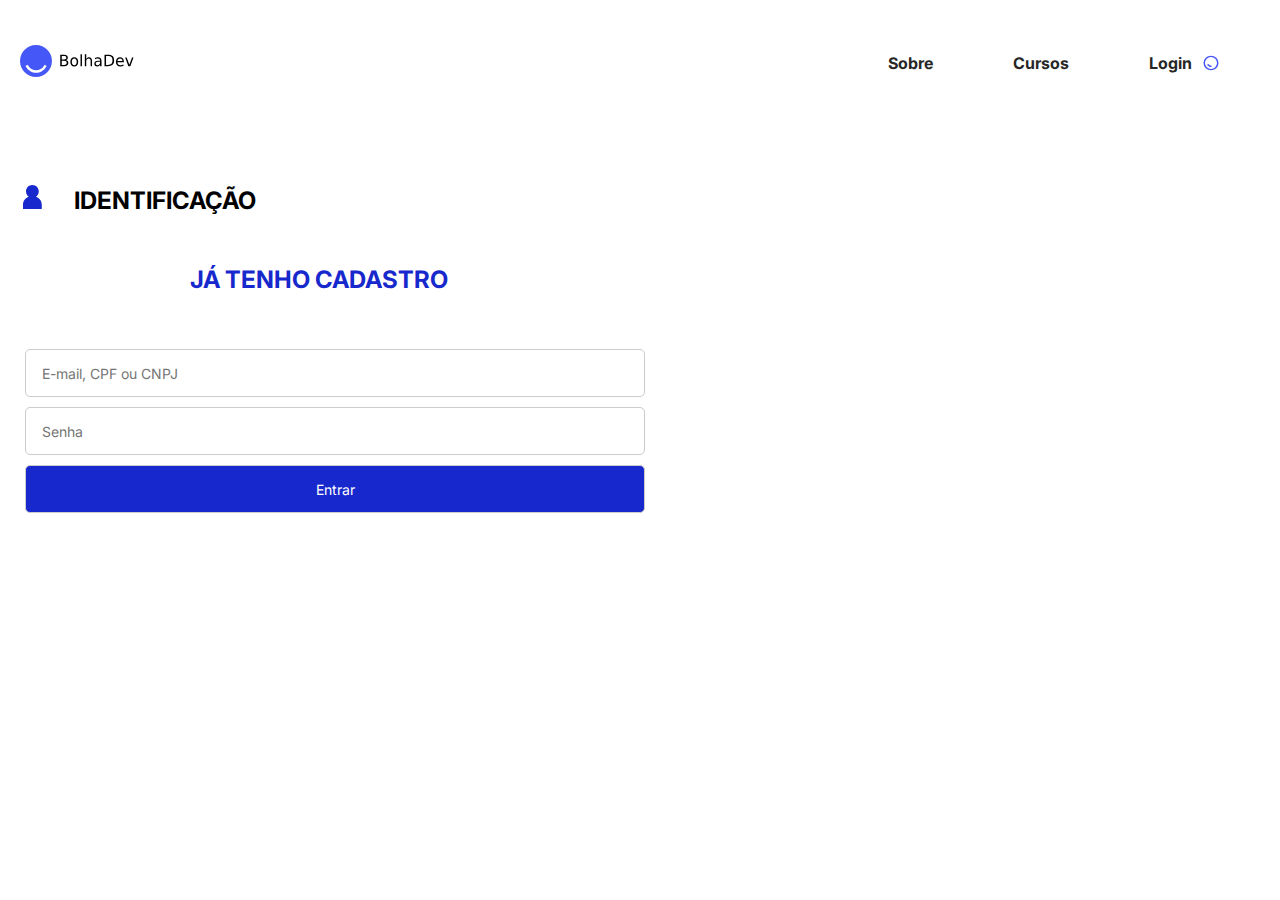
==== login.html @ 677751c6 "adicionando login-cadastro" ====
<!DOCTYPE html>
<html lang="pt-br">

<head>
    <meta charset="UTF-8" />
    <meta http-equiv="X-UA-Compatible" content="IE=edge" />
    <meta name="viewport" content="width=device-width, initial-scale=1.0" />
    <link rel="stylesheet" href="css/style.css" />
    <title>BolhaDev - Educacional</title>
    <link rel="shortcut icon" href="/assets/fav-icon.png">
</head>

<body>


    <!-- Menu -->
    <header class="header">
        <nav class="navbar container">
            <div>
                <img src="assets/icon-bolhadev (1).svg" alt="logo" class="logo-bolha" />
            </div>
            <nav>
                <ul class="site-navigation">
                    <li class="nav-links"><a href="#">Sobre</a></li>
                    <li class="nav-links"><a href="#">Cursos</a></li>

                    <li class="nav-links">
                        <a href="#" class="btn">Login
                            <img src="assets/icon-btn.svg" class="img-btn">
                        </a>
                    </li>
                </ul>
            </nav>
    </header>

    <!-- Cadastro -->
    <main class="container">
        <div class="desc identificar">
            <svg width="24" height="24" viewBox="0 0 24 24" fill="none" xmlns="https://www.w3.org/2000/svg"><path fill-rule="evenodd" clip-rule="evenodd" d="M15.975 11.625C17.6625 10.4625 18.75 8.55 18.75 6.375C18.75 2.85 15.9 0 12.375 0C8.85 0 6 2.85 6 6.375C6 8.55 7.0875 10.4625 8.775 11.625C5.4375 12.675 3 15.825 3 19.5V24H21.75V19.5C21.75 15.825 19.3125 12.675 15.975 11.625Z" fill="#1729cc"></path></svg>
            <h2 class="titulo-cadastro">IDENTIFICAÇÃO</h2>
        </div>
        <div class="cadastro-todos container2">
            <h2 class="titulo2-cadastro"> JÁ TENHO CADASTRO</h2>

        </div>
        <form action="#">
            <div class="user-detalhes">
                <div class="input-box">
                    <input type="text" placeholder="E-mail, CPF ou CNPJ">
                </div>
            </div>
            <div class="user-detalhes">
                <div class="input-box">
                    <input type="text" placeholder="Senha">

                </div>

            </div>
            <a href="index.html">
                <button type="submit" class="btn-entrar">Entrar</button>
            </a>
        </form>

    </main>
</body>

</html>
---- css/style.css ----
@import url('https://fonts.googleapis.com/css2?family=Inter:wght@300;400;500;600;700;800&display=swap');
* {
    padding: 0;
    margin: 0;
    box-sizing: border-box;
    font-family: 'Inter', sans-serif;
}


/* ----  config globais ---- */

.container {
    max-width: 1400px;
    margin: auto;
    padding: 20px;
}

.container2 {
    max-width: 1000px;
    margin: auto;
    padding: 50px;
}


/* Menu estilos */

.navbar {
    display: flex;
    justify-content: space-between;
    align-items: center;
}

.site-navigation {
    display: flex;
    list-style-type: none;
}


/* Menus  */

.nav-links a {
    display: flex;
    margin: 20px;
    text-decoration: none;
    color: #262626;
    font-weight: 600;
    font-size: 1rem;
    padding: 12px 20px;
    line-height: 1.4;
    font-weight: bold;
}

.img-btn {
    margin-left: 10px;
}


/* Btn menu */

.btn {
    background-color: #fff;
    border-radius: 10px;
    padding: 12px 70px;
    text-align: center;
    text-decoration: none;
}

a:hover,
a::after {
    color: #4557F6;
}


/* Home text */

.home {
    display: flex;
    justify-content: space-between;
    padding: 80px;
}

.titulo-home {
    font-size: 3.8rem;
    line-height: 1.5;
    font-weight: bold;
}

.home span {
    color: #4557F6;
    font-weight: 500;
}


/* Btn Home */

.btn2 {
    margin: 30px auto;
    min-width: 200px;
    height: 40px;
    color: #fff;
    padding: 5px 10px;
    font-weight: bold;
    cursor: pointer;
    transition: all 0.3s ease;
    position: relative;
    display: inline-block;
    outline: none;
    border-radius: 5px;
    border: none;
    background: #4557F6;
    box-shadow: 0 5px #4433ff;
}

.btn2:hover {
    box-shadow: 0 3px #4433ff;
    top: 1px;
}

.btn2:active {
    box-shadow: 0 0 #4433ff;
    top: 5px;
}

.text-home {
    width: 70vh;
}

.text-home p {
    line-height: 1.8;
    letter-spacing: 2px;
    margin-top: 20px;
}


/* Img Home */

.lisa {
    width: 390px;
    height: 350px;
    object-fit: cover;
    border-radius: 10px;
    border: 1px solid #262626;
}

.scroll-img {
    text-align: center;
    margin-bottom: 100px;
}


/* Cards Cursos */

.cursos {
    height: 100vh;
}

.cursos h2 {
    font-size: 2rem;
}


/*  container cursos cards items */

.curso {
    height: 100vh;
}

.cards-todos {
    width: 85%;
    margin: 50px auto;
    display: grid;
    grid-template-columns: repeat(auto-fit, minmax(350px, 1fr));
    gap: 25px;
    padding-bottom: 150px;
}

.cards {
    background-color: #fff;
    box-shadow: 0px 4px 8px 0px rgba(0, 0, 0, 0.2);
}

.img-section {
    height: 225px;
    background-color: red;
}


/* cards images */

.cards .img-card-1 {
    background-image: url('/assets/html.png');
    background-size: cover;
    background-repeat: no-repeat;
    background-position: center;
}

.cards .img-card-2 {
    background-image: url('/assets/css.png');
    background-size: cover;
    background-repeat: no-repeat;
    background-position: center;
}

.cards .img-card-3 {
    background-image: url('/assets/js.jpg');
    background-size: cover;
    background-repeat: no-repeat;
    background-position: center;
}

.cards .img-card-4 {
    background-image: url('/assets/jquery.jpg');
    background-size: cover;
    background-repeat: no-repeat;
    background-position: center;
}

.cards .img-card-5 {
    background-image: url('/assets/bootstrap-social.png');
    background-size: cover;
    background-repeat: no-repeat;
    background-position: center;
}

.cards .img-card-6 {
    background-image: url('/assets/nodejs.png');
    background-size: cover;
    background-repeat: no-repeat;
    background-position: center;
}


/* texto de cards */

.content {
    padding: 40px 10px;
    text-align: center;
}

.content h2 {
    letter-spacing: 1.5px;
}

.content p {
    margin: 15px auto;
    font-size: 15px;
}

.content a {
    text-decoration: none;
    font-size: 17px;
    color: #fff;
    letter-spacing: 1.5px;
    display: inline-block;
    background: #4433ff;
    padding: 8px 15px;
    border-radius: 10px;
    font-weight: 600;
    margin-top: 20px;
}

.cursos-text {
    font-size: 2rem;
    text-align: center;
}

footer {
    width: 100%;
    background-color: #cfcaca;
    padding: 20px 0;
}

footer .desc {
    color: #262626;
    line-height: 1.8;
    letter-spacing: 2px;
    font-size: 12px;
    padding: 20px 0;
    font-weight: 500;
}

.footer {
    display: flex;
    justify-content: space-between;
}

footer ul {
    display: flex;
    list-style: none;
}

footer .feather {
    margin-top: 15px;
    width: 30px;
    height: 30px;
    stroke: #1729cc;
    margin-right: 16px;
}

.titulo-cadastro {
    margin: 40px 0 0 30px;
}

.desc {
    display: flex;
    flex-direction: row;
    -webkit-box-align: baseline;
    align-items: baseline;
}

.caixa input {
    width: 100%;
}

.titulo2-cadastro {
    color: #1729cc;
}

.user-detalhes input {
    height: 48px;
    width: 50%;
    padding: 12px 16px;
    font-size: 14px;
    border-radius: 5px;
    border: 1px solid #cfcaca;
    background: rgb(255, 255, 255);
    outline: none;
    margin: 5px;
}

.btn-entrar {
    height: 48px;
    width: 50%;
    padding: 12px 16px;
    font-size: 14px;
    border-radius: 5px;
    border: 1px solid #cfcaca;
    background: #1729cc;
    outline: none;
    margin: 5px;
    color: #fff;
    cursor: pointer;
}
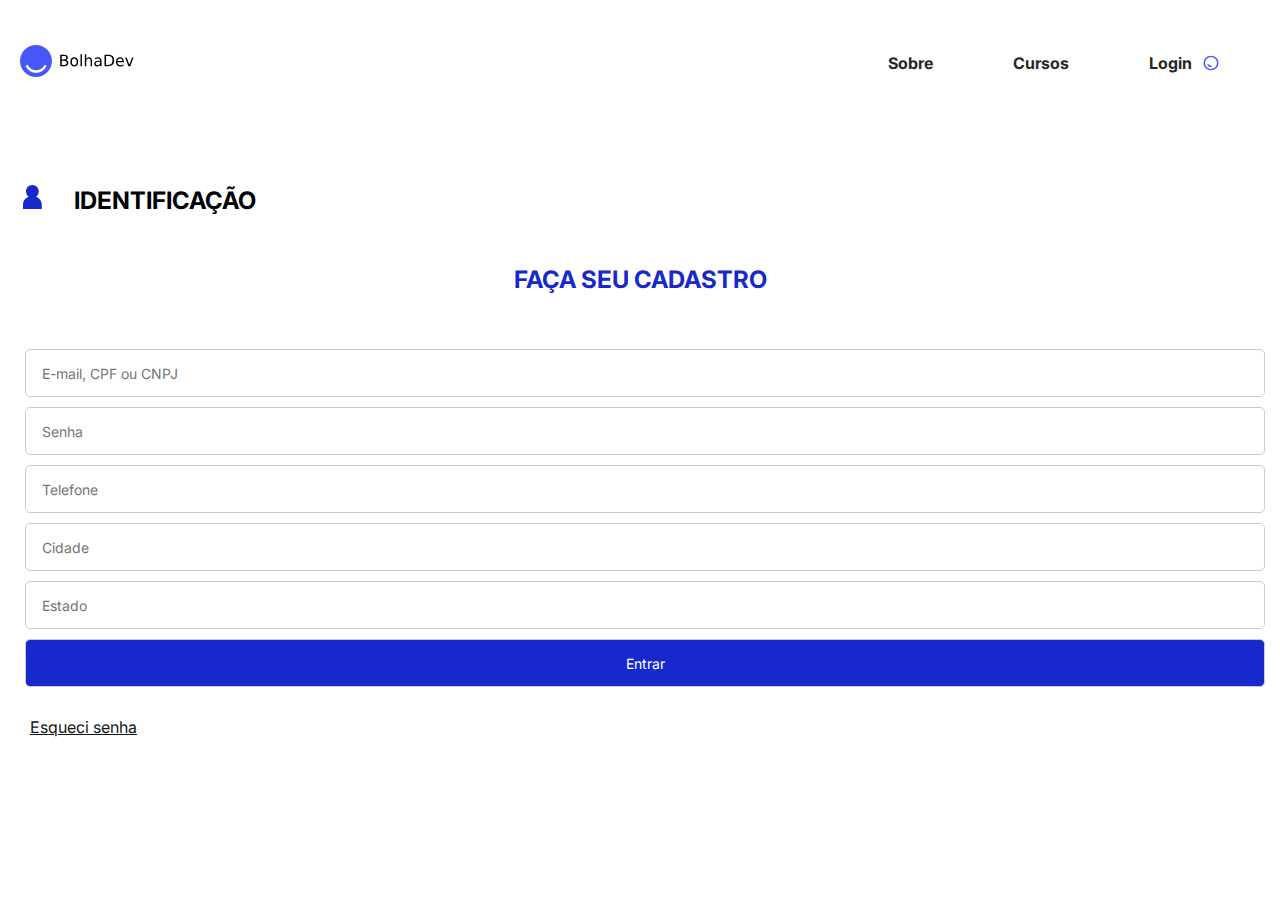
==== commit 9795cd72: "adicionando forms" ====
--- a/login.html
+++ b/login.html
@@ -34,13 +34,13 @@
     </header>
 
     <!-- Cadastro -->
-    <main class="container">
+    <section class="container">
         <div class="desc identificar">
             <svg width="24" height="24" viewBox="0 0 24 24" fill="none" xmlns="https://www.w3.org/2000/svg"><path fill-rule="evenodd" clip-rule="evenodd" d="M15.975 11.625C17.6625 10.4625 18.75 8.55 18.75 6.375C18.75 2.85 15.9 0 12.375 0C8.85 0 6 2.85 6 6.375C6 8.55 7.0875 10.4625 8.775 11.625C5.4375 12.675 3 15.825 3 19.5V24H21.75V19.5C21.75 15.825 19.3125 12.675 15.975 11.625Z" fill="#1729cc"></path></svg>
             <h2 class="titulo-cadastro">IDENTIFICAÇÃO</h2>
         </div>
         <div class="cadastro-todos container2">
-            <h2 class="titulo2-cadastro"> JÁ TENHO CADASTRO</h2>
+            <h2 class="titulo2-cadastro"> FAÇA SEU CADASTRO</h2>
 
         </div>
         <form action="#">
@@ -56,12 +56,38 @@
                 </div>
 
             </div>
+            <div class="user-detalhes">
+                <div class="input-box">
+                    <input type="text" placeholder="Telefone">
+
+                </div>
+
+            </div>
+            <div class="user-detalhes">
+                <div class="input-box">
+                    <input type="text" placeholder="Cidade">
+
+                </div>
+
+            </div>
+            <div class="user-detalhes">
+                <div class="input-box">
+                    <input type="text" placeholder="Estado">
+
+                </div>
+
+            </div>
             <a href="index.html">
                 <button type="submit" class="btn-entrar">Entrar</button>
             </a>
         </form>
+        <a href="/index.html" class="esqueci-senha">Esqueci senha</a>
 
-    </main>
+
+    </section>
+
+
+
 </body>
 
 </html>--- a/css/style.css
+++ b/css/style.css
@@ -16,7 +16,7 @@
 }
 
 .container2 {
-    max-width: 1000px;
+    max-width: 1400px;
     margin: auto;
     padding: 50px;
 }
@@ -314,11 +314,12 @@
 
 .titulo2-cadastro {
     color: #1729cc;
+    text-align: center;
 }
 
 .user-detalhes input {
     height: 48px;
-    width: 50%;
+    width: 100%;
     padding: 12px 16px;
     font-size: 14px;
     border-radius: 5px;
@@ -330,7 +331,7 @@
 
 .btn-entrar {
     height: 48px;
-    width: 50%;
+    width: 100%;
     padding: 12px 16px;
     font-size: 14px;
     border-radius: 5px;
@@ -340,4 +341,10 @@
     margin: 5px;
     color: #fff;
     cursor: pointer;
+    margin-bottom: 30px;
+}
+
+.esqueci-senha {
+    color: #161616;
+    margin-left: 10px;
 }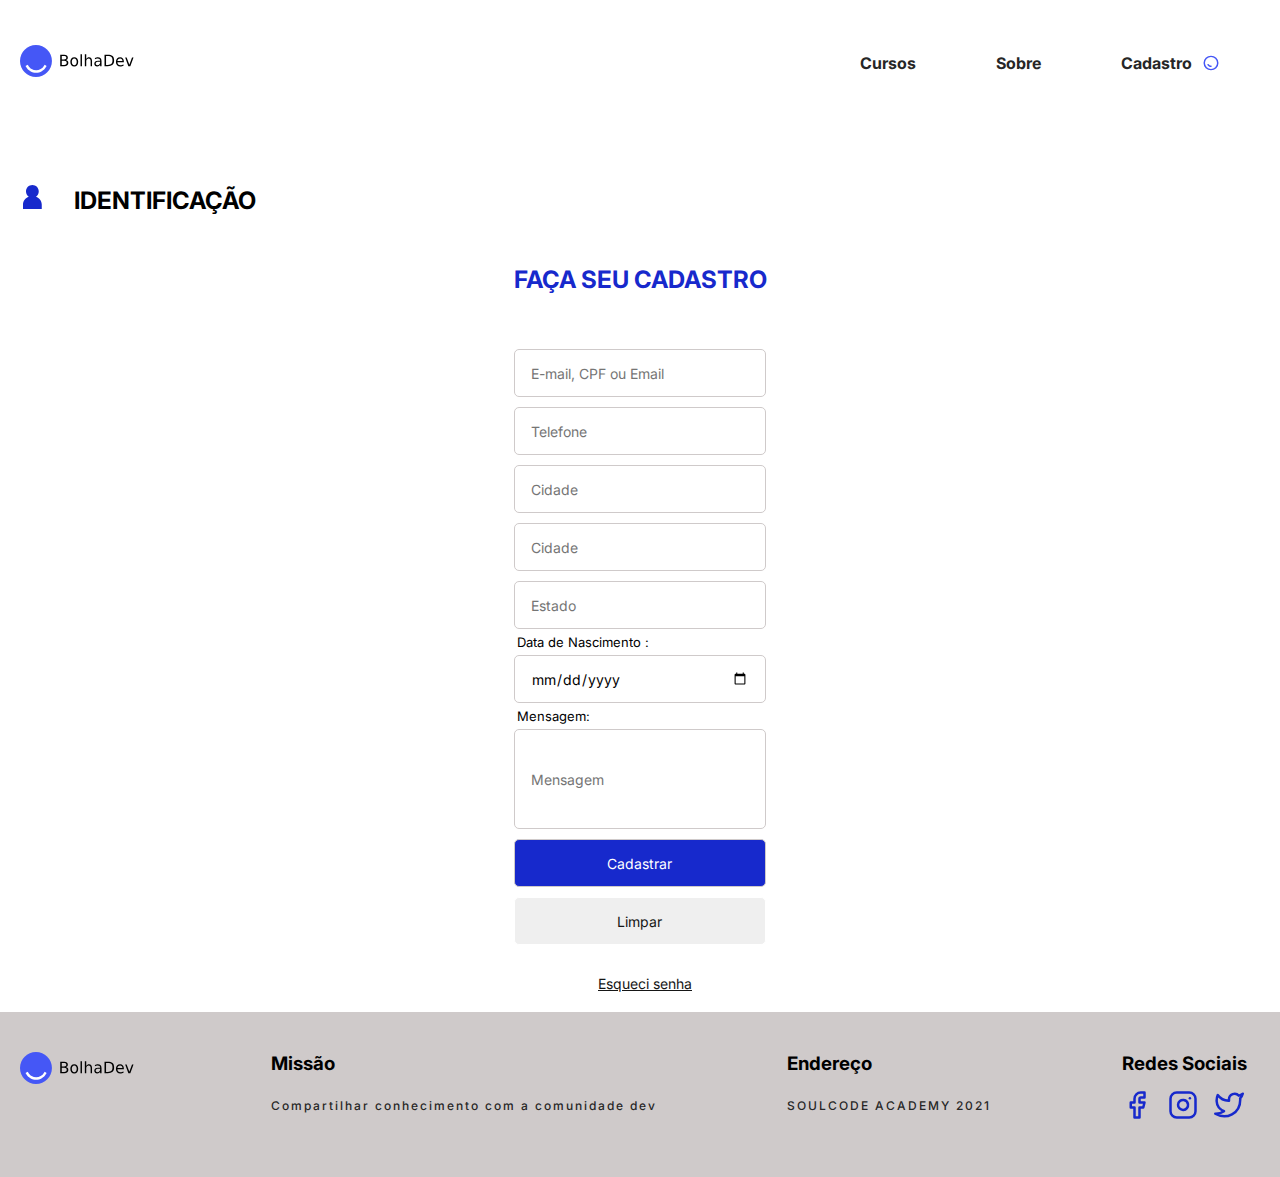
==== commit 48a989d5: "Finalizado 💥" ====
--- a/login.html
+++ b/login.html
@@ -6,8 +6,10 @@
     <meta http-equiv="X-UA-Compatible" content="IE=edge" />
     <meta name="viewport" content="width=device-width, initial-scale=1.0" />
     <link rel="stylesheet" href="css/style.css" />
+    <link rel="stylesheet" href="css/responsive.css" />
+
     <title>BolhaDev - Educacional</title>
-    <link rel="shortcut icon" href="/assets/fav-icon.png">
+    <link rel="shortcut icon" href="./assets/fav-icon.png">
 </head>
 
 <body>
@@ -17,16 +19,16 @@
     <header class="header">
         <nav class="navbar container">
             <div>
-                <img src="assets/icon-bolhadev (1).svg" alt="logo" class="logo-bolha" />
+                <img src="./assets/icon-bolhadev (1).svg" alt="logo" class="logo-bolha" />
             </div>
             <nav>
                 <ul class="site-navigation">
-                    <li class="nav-links"><a href="#">Sobre</a></li>
-                    <li class="nav-links"><a href="#">Cursos</a></li>
+                    <li class="nav-links"><a href="/index.html">Cursos</a></li>
+                    <li class="nav-links"><a href="/sobre.html">Sobre</a></li>
 
                     <li class="nav-links">
-                        <a href="#" class="btn">Login
-                            <img src="assets/icon-btn.svg" class="img-btn">
+                        <a href="#" class="btn">Cadastro
+                            <img src="./assets/icon-btn.svg" class="img-btn">
                         </a>
                     </li>
                 </ul>
@@ -43,49 +45,124 @@
             <h2 class="titulo2-cadastro"> FAÇA SEU CADASTRO</h2>
 
         </div>
-        <form action="#">
-            <div class="user-detalhes">
-                <div class="input-box">
-                    <input type="text" placeholder="E-mail, CPF ou CNPJ">
+        <section class="cadastrar">
+            <form action="#">
+                <div class="user-detalhes">
+                    <div class="input-box">
+
+                        <input type="text" placeholder="E-mail, CPF ou Email">
+                    </div>
                 </div>
-            </div>
-            <div class="user-detalhes">
-                <div class="input-box">
-                    <input type="text" placeholder="Senha">
+                <div class="user-detalhes">
+
+                    <div class="input-box">
+                        <input type="text" placeholder="Telefone">
+
+                    </div>
+
+                </div>
+                <div class="user-detalhes">
+                    <div class="input-box">
+                        <input type="text" placeholder="Cidade">
+
+                    </div>
+
+                </div>
+                <div class="user-detalhes">
+                    <div class="input-box">
+                        <input type="text" placeholder="Cidade">
+
+                    </div>
+
+                </div>
+                <div class="user-detalhes">
+                    <div class="input-box">
+                        <input type="text" placeholder="Estado">
+
+                    </div>
+
+                </div>
+                <div class="user-detalhes">
+                    <p class="data-desc">Data de Nascimento :</p>
+                    <div class="input-box">
+                        <input type="date" placeholder="Data de Nascimento">
+                    </div>
+
+                </div>
+                <div class="user-detalhes">
+                    <p class="data-desc">Mensagem:</p>
+                    <div class="input-box">
+                        <input type="text" placeholder="Mensagem" class="input-mensagem">
+                    </div>
 
                 </div>
 
-            </div>
-            <div class="user-detalhes">
-                <div class="input-box">
-                    <input type="text" placeholder="Telefone">
 
+                <div>
+
+                    <button type="submit" class="btn-entrar">Cadastrar</button>
+                    <button type="submit" class="btn-limpar">Limpar</button>
                 </div>
 
-            </div>
-            <div class="user-detalhes">
-                <div class="input-box">
-                    <input type="text" placeholder="Cidade">
-
-                </div>
-
-            </div>
-            <div class="user-detalhes">
-                <div class="input-box">
-                    <input type="text" placeholder="Estado">
-
-                </div>
-
-            </div>
-            <a href="index.html">
-                <button type="submit" class="btn-entrar">Entrar</button>
-            </a>
-        </form>
-        <a href="/index.html" class="esqueci-senha">Esqueci senha</a>
-
+            </form>
+            <a href="/index.html" class="esqueci-senha">Esqueci senha</a>
+        </section>
 
     </section>
 
+    <footer>
+        <div class="container footer">
+            <article>
+                <img src="./assets/icon-bolhadev (1).svg" alt="logo" class="logo-bolha" />
+
+            </article>
+            <article>
+                <h3>Missão</h3>
+                <p class="desc">Compartilhar conhecimento com a comunidade dev</p>
+            </article>
+            <article>
+                <h3>Endereço</h3>
+                <p class="desc">SOULCODE ACADEMY 2021</p>
+            </article>
+            <article>
+                <h3>Redes Sociais</h3>
+                <ul>
+                    <li>
+                        <a href="# " class="custom-icon">
+                            <svg xmlns="http://www.w3.org/2000/svg" width="24" height="24" viewBox="0 0 24 24" fill="none" stroke="currentColor" stroke-width="2" stroke-linecap="round" stroke-linejoin="round" class="feather feather-facebook">
+                  <path
+                    d="M18 2h-3a5 5 0 0 0-5 5v3H7v4h3v8h4v-8h3l1-4h-4V7a1 1 0 0 1 1-1h3z"
+                  ></path>
+                </svg>
+                        </a>
+                    </li>
+                    <li>
+                        <a href="# " class="custom-icon">
+                            <svg xmlns="http://www.w3.org/2000/svg" width="24" height="24" viewBox="0 0 24 24" fill="none" stroke="currentColor" stroke-width="2" stroke-linecap="round" stroke-linejoin="round" class="feather feather-instagram">
+                  <rect x="2" y="2" width="20" height="20" rx="5" ry="5"></rect>
+                  <path
+                    d="M16 11.37A4 4 0 1 1 12.63 8 4 4 0 0 1 16 11.37z"
+                  ></path>
+                  <line x1="17.5" y1="6.5" x2="17.51" y2="6.5"></line>
+                </svg>
+                        </a>
+                    </li>
+                    <li>
+                        <a href="# " class="custom-icon">
+                            <svg xmlns="http://www.w3.org/2000/svg" width="24" height="24" viewBox="0 0 24 24" fill="none" stroke="currentColor" stroke-width="2" stroke-linecap="round" stroke-linejoin="round" class="feather feather-twitter">
+                  <path
+                    d="M23 3a10.9 10.9 0 0 1-3.14 1.53 4.48 4.48 0 0 0-7.86 3v1A10.66 10.66 0 0 1 3 4s-4 9 5 13a11.64 11.64 0 0 1-7 2c9 5 20 0 20-11.5a4.5 4.5 0 0 0-.08-.83A7.72 7.72 0 0 0 23 3z"
+                  ></path>
+                </svg>
+                        </a>
+                    </li>
+                </ul>
+            </article>
+
+
+        </div>
+
+    </footer>
 
 
 </body>
--- a/css/style.css
+++ b/css/style.css
@@ -4,6 +4,8 @@
     margin: 0;
     box-sizing: border-box;
     font-family: 'Inter', sans-serif;
+    scroll-behavior: smooth;
+    overflow-x: hidden;
 }
 
 
@@ -166,7 +168,6 @@
 }
 
 .cards-todos {
-    width: 85%;
     margin: 50px auto;
     display: grid;
     grid-template-columns: repeat(auto-fit, minmax(350px, 1fr));
@@ -181,49 +182,48 @@
 
 .img-section {
     height: 225px;
-    background-color: red;
 }
 
 
 /* cards images */
 
 .cards .img-card-1 {
-    background-image: url('/assets/html.png');
+    background-image: url('./assets/html.png');
     background-size: cover;
     background-repeat: no-repeat;
     background-position: center;
 }
 
 .cards .img-card-2 {
-    background-image: url('/assets/css.png');
+    background-image: url('./assets/css.png');
     background-size: cover;
     background-repeat: no-repeat;
     background-position: center;
 }
 
 .cards .img-card-3 {
-    background-image: url('/assets/js.jpg');
+    background-image: url('./assets/js.jpg');
     background-size: cover;
     background-repeat: no-repeat;
     background-position: center;
 }
 
 .cards .img-card-4 {
-    background-image: url('/assets/jquery.jpg');
+    background-image: url('./assets/jquery.jpg');
     background-size: cover;
     background-repeat: no-repeat;
     background-position: center;
 }
 
 .cards .img-card-5 {
-    background-image: url('/assets/bootstrap-social.png');
+    background-image: url('./assets/bootstrap-social.png');
     background-size: cover;
     background-repeat: no-repeat;
     background-position: center;
 }
 
 .cards .img-card-6 {
-    background-image: url('/assets/nodejs.png');
+    background-image: url('./assets/nodejs.png');
     background-size: cover;
     background-repeat: no-repeat;
     background-position: center;
@@ -246,17 +246,32 @@
     font-size: 15px;
 }
 
-.content a {
+.content .button {
+    margin: 30px auto;
+    min-width: 200px;
+    color: #fff;
+    padding: 12px 10px;
+    font-weight: bold;
+    cursor: pointer;
+    transition: all 0.3s ease;
+    position: relative;
+    display: inline-block;
+    outline: none;
+    border-radius: 5px;
+    border: none;
+    background: #4557F6;
+    box-shadow: 0 5px #4433ff;
     text-decoration: none;
-    font-size: 17px;
-    color: #fff;
-    letter-spacing: 1.5px;
-    display: inline-block;
-    background: #4433ff;
-    padding: 8px 15px;
-    border-radius: 10px;
-    font-weight: 600;
-    margin-top: 20px;
+}
+
+.button:hover {
+    box-shadow: 0 3px #4433ff;
+    top: 1px;
+}
+
+.button:active {
+    box-shadow: 0 0 #4433ff;
+    top: 5px;
 }
 
 .cursos-text {
@@ -319,7 +334,7 @@
 
 .user-detalhes input {
     height: 48px;
-    width: 100%;
+    width: 96%;
     padding: 12px 16px;
     font-size: 14px;
     border-radius: 5px;
@@ -331,7 +346,7 @@
 
 .btn-entrar {
     height: 48px;
-    width: 100%;
+    width: 96%;
     padding: 12px 16px;
     font-size: 14px;
     border-radius: 5px;
@@ -341,10 +356,71 @@
     margin: 5px;
     color: #fff;
     cursor: pointer;
+}
+
+.btn-limpar {
+    height: 48px;
+    width: 96%;
+    padding: 12px 16px;
+    font-size: 14px;
+    border-radius: 5px;
+    border: 1px solid #fff;
+    outline: none;
+    margin: 5px;
+    color: #161616;
+    cursor: pointer;
     margin-bottom: 30px;
+}
+
+.btn-limpar:hover {
+    background-color: #cfcaca;
+}
+
+.btn-entrar:hover {
+    background-color: #4433ff;
 }
 
 .esqueci-senha {
     color: #161616;
     margin-left: 10px;
+    font-size: 14px
+}
+
+.cadastrar {
+    display: flex;
+    justify-content: center;
+    align-items: center;
+    flex-direction: column;
+}
+
+.data-desc {
+    font-size: 13px;
+    margin-left: 8px;
+}
+
+.input-box .input-mensagem {
+    height: 100px;
+    font-weight: 400;
+}
+
+.sobre-todos {
+    display: flex;
+    flex-direction: column;
+}
+
+.sobre-cards h1 {
+    text-align: center;
+    margin-bottom: 20px;
+}
+
+.sobre-cards {
+    margin-top: 80px;
+    text-align: center;
+    letter-spacing: 1.2px;
+}
+
+.sobre {
+    max-width: 1200px;
+    margin: 30px auto;
+    margin-bottom: 200px;
 }--- a/css/responsive.css
+++ b/css/responsive.css
@@ -0,0 +1,144 @@
+/* Landscape phones and down */
+
+@media (max-width: 480px) {
+    .navbar {
+        display: flex;
+        flex-direction: column;
+        padding: 40px;
+        margin: 0;
+    }
+    .btn li {
+        display: none;
+    }
+}
+
+
+/* Landscape phone to portrait tablet */
+
+@media (max-width: 767px) {
+    .home {
+        align-items: center;
+        flex-direction: column;
+    }
+    .btn2 {
+        justify-content: center;
+        display: flex;
+        align-items: center;
+    }
+    .titulo-home {
+        text-align: center;
+        font-size: 2rem;
+        letter-spacing: 0;
+        width: 70%;
+        margin: auto;
+    }
+    .text-home p {
+        text-align: center;
+        width: 78%;
+        margin: auto;
+        padding: 30px;
+    }
+}
+
+
+/* Portrait tablet to landscape and desktop */
+
+@media (min-width: 768px) and (max-width: 979px) {
+    .home {
+        align-items: center;
+        flex-direction: column;
+    }
+    .btn2 {
+        justify-content: center;
+        display: flex;
+        align-items: center;
+    }
+    .titulo-home {
+        text-align: center;
+        font-size: 2rem;
+        letter-spacing: 0;
+    }
+    .text-home p {
+        text-align: center;
+    }
+}
+
+
+/* Large desktop */
+
+@media (max-width: 553px) {
+    .navbar {
+        flex-direction: column;
+    }
+    .footer {
+        flex-direction: column;
+        text-align: center;
+    }
+    article .desc {
+        display: block;
+    }
+    footer ul {
+        justify-content: center;
+    }
+    .logo-bolha {
+        padding-bottom: 30px;
+    }
+}
+
+
+/* Extra small devices (phones, less than 768px) */
+
+
+/* No media query since this is the default in Bootstrap /  Small devices (tablets, 768px and up) */
+
+@media (min-width: 683px) {
+    article .desc {
+        display: block;
+    }
+    footer ul {
+        justify-content: center;
+    }
+}
+
+
+/* Medium devices (desktops, 992px and up) */
+
+@media (max-width: 360px) {
+    .img-btn {
+        display: none;
+    }
+    .titulo-home {
+        width: 78%;
+        margin: auto;
+    }
+    .lisa {
+        width: 310px;
+        height: 287px;
+    }
+}
+
+
+/* Large devices (large desktops, 1200px and up) */
+
+@media (max-width: 380px) {
+    .lisa {
+        width: 310px;
+        height: 287px;
+    }
+}
+
+@media (max-width: 890px) {
+    .footer {
+        flex-direction: column;
+        text-align: center;
+    }
+    article .desc {
+        display: block;
+    }
+    footer ul {
+        justify-content: center;
+    }
+    .logo-bolha {
+        padding-bottom: 30px;
+    }
+}